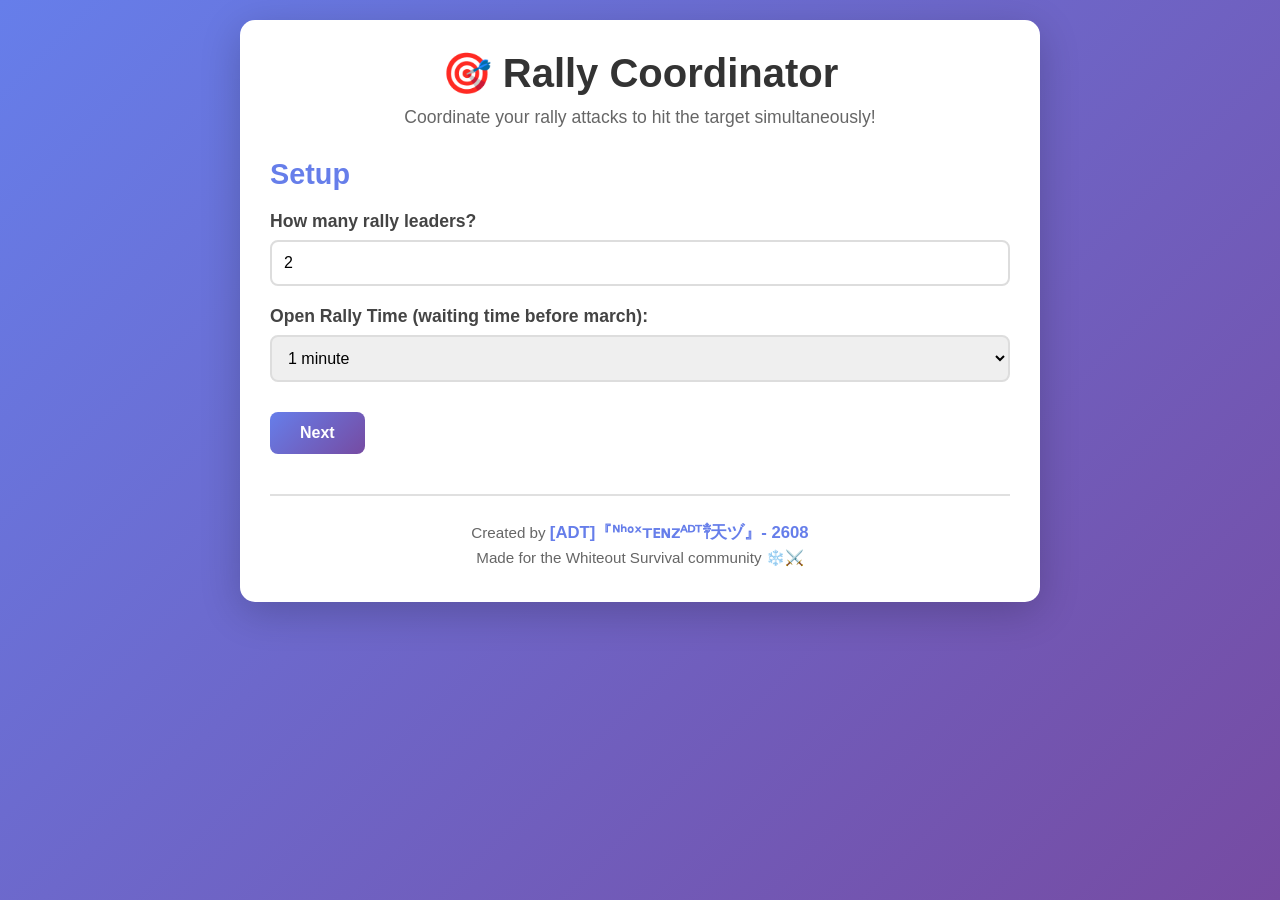
==== index.html @ 28bd3391 "Add the Add rally leader button" ====
<!DOCTYPE html>
<html lang="en">
<head>
    <meta charset="UTF-8">
    <meta name="viewport" content="width=device-width, initial-scale=1.0">
    <title>Whiteout Survival - Rally Coordinator</title>
    <link rel="stylesheet" href="styles.css">
</head>
<body>
    <div class="container">
        <h1>🎯 Rally Coordinator</h1>
        <p class="subtitle">Coordinate your rally attacks to hit the target simultaneously!</p>
        
        <div id="setup-section" class="section">
            <h2>Setup</h2>
            <div class="form-group">
                <label for="numLeaders">How many rally leaders?</label>
                <input type="number" id="numLeaders" min="2" max="10" value="2">
            </div>
            
            <div class="form-group">
                <label for="openRallyTime">Open Rally Time (waiting time before march):</label>
                <select id="openRallyTime">
                    <option value="60">1 minute</option>
                    <option value="180">3 minutes</option>
                    <option value="300">5 minutes</option>
                    <option value="600">10 minutes</option>
                </select>
            </div>
            
            <button onclick="setupLeaders()" class="btn btn-primary">Next</button>
        </div>
        
        <div id="leaders-section" class="section hidden">
            <h2>Rally Leaders Information</h2>
            <div id="leadersInputs"></div>
            <button onclick="addRallyLeader()" class="btn btn-add">+ Add Rally Leader</button>
            <button onclick="calculateTiming()" class="btn btn-primary">Calculate Rally Timing</button>
            <button onclick="reset()" class="btn btn-secondary">Reset</button>
        </div>
        
        <div id="results-section" class="section hidden">
            <h2>📊 Rally Timing Results</h2>
            <div id="results"></div>
            <button onclick="reset()" class="btn btn-secondary">Start Over</button>
        </div>
        
        <footer class="footer">
            <p>Created by <strong>[ADT]『ᴺʰᵒˣᴛᴇɴᴢᴬᴰᵀ༒天ヅ』- 2608</strong></p>
            <p>Made for the Whiteout Survival community ❄️⚔️</p>
        </footer>
    </div>
    
    <script src="script.js"></script>
</body>
</html>
---- styles.css ----
* {
    margin: 0;
    padding: 0;
    box-sizing: border-box;
}

body {
    font-family: 'Segoe UI', Tahoma, Geneva, Verdana, sans-serif;
    background: linear-gradient(135deg, #667eea 0%, #764ba2 100%);
    min-height: 100vh;
    padding: 20px;
}

.container {
    max-width: 800px;
    margin: 0 auto;
    background: white;
    border-radius: 15px;
    box-shadow: 0 10px 40px rgba(0, 0, 0, 0.2);
    padding: 30px;
}

h1 {
    color: #333;
    text-align: center;
    margin-bottom: 10px;
    font-size: 2.5em;
}

.subtitle {
    text-align: center;
    color: #666;
    margin-bottom: 30px;
    font-size: 1.1em;
}

h2 {
    color: #667eea;
    margin-bottom: 20px;
    font-size: 1.8em;
}

.section {
    margin-bottom: 30px;
}

.hidden {
    display: none;
}

.form-group {
    margin-bottom: 20px;
}

label {
    display: block;
    font-weight: 600;
    color: #444;
    margin-bottom: 8px;
    font-size: 1.1em;
}

input[type="number"],
input[type="text"],
select {
    width: 100%;
    padding: 12px;
    border: 2px solid #ddd;
    border-radius: 8px;
    font-size: 16px;
    transition: border-color 0.3s;
}

input[type="number"]:focus,
input[type="text"]:focus,
select:focus {
    outline: none;
    border-color: #667eea;
}

.time-inputs {
    display: grid;
    grid-template-columns: 1fr 1fr;
    gap: 10px;
}

.time-inputs input {
    width: 100%;
}

.leader-card {
    background: #f8f9fa;
    padding: 20px;
    border-radius: 10px;
    margin-bottom: 15px;
    border-left: 4px solid #667eea;
}

.leader-card h3 {
    color: #667eea;
    margin-bottom: 15px;
}

.btn {
    padding: 12px 30px;
    border: none;
    border-radius: 8px;
    font-size: 16px;
    font-weight: 600;
    cursor: pointer;
    transition: all 0.3s;
    margin-right: 10px;
    margin-top: 10px;
}

.btn-primary {
    background: linear-gradient(135deg, #667eea 0%, #764ba2 100%);
    color: white;
}

.btn-primary:hover {
    transform: translateY(-2px);
    box-shadow: 0 5px 15px rgba(102, 126, 234, 0.4);
}

.btn-secondary {
    background: #6c757d;
    color: white;
}

.btn-secondary:hover {
    background: #5a6268;
    transform: translateY(-2px);
}

.btn-add {
    background: linear-gradient(135deg, #16a34a 0%, #15803d 100%);
    color: #fff;
}

.btn-add:hover {
    transform: translateY(-2px);
    box-shadow: 0 5px 15px rgba(22, 163, 74, 0.35);
}

.result-card {
    background: linear-gradient(135deg, #f093fb 0%, #f5576c 100%);
    color: white;
    padding: 20px;
    border-radius: 10px;
    margin-bottom: 15px;
    box-shadow: 0 5px 15px rgba(0, 0, 0, 0.1);
}

.result-card.first {
    background: linear-gradient(135deg, #4facfe 0%, #00f2fe 100%);
}

.result-card h3 {
    font-size: 1.5em;
    margin-bottom: 10px;
}

.result-card p {
    font-size: 1.1em;
    margin: 5px 0;
}

.result-card .badge {
    display: inline-block;
    background: rgba(255, 255, 255, 0.3);
    padding: 5px 15px;
    border-radius: 20px;
    font-size: 0.9em;
    margin-top: 10px;
}

.btn-edit {
    background: rgba(255, 255, 255, 0.2);
    color: #fff;
    border: 1px solid rgba(255, 255, 255, 0.35);
    padding: 8px 16px;
    font-size: 0.95em;
    margin-left: 10px;
}

.btn-edit:hover {
    background: rgba(255, 255, 255, 0.32);
    transform: translateY(-1px);
}

.result-card .inline-edit-grid {
    margin-top: 10px;
}

.result-card .inline-edit-row {
    display: grid;
    grid-template-columns: 1fr 1fr;
    gap: 10px;
}

.result-card .inline-edit-grid label {
    font-size: 0.95em;
    color: rgba(255, 255, 255, 0.9);
}

.result-card .inline-edit-grid input {
    width: 100%;
    padding: 10px;
    border-radius: 8px;
    border: 2px solid rgba(255, 255, 255, 0.35);
    background: rgba(255, 255, 255, 0.12);
    color: #fff;
}

.result-card .inline-edit-grid input::placeholder {
    color: rgba(255, 255, 255, 0.7);
}

.result-card .inline-edit-actions {
    margin-top: 8px;
    display: flex;
    gap: 10px;
}

.btn-save-edit {
    background: rgba(16, 185, 129, 0.22);
    color: #fff;
    border: 1px solid rgba(16, 185, 129, 0.7);
    padding: 9px 18px;
}

.btn-save-edit:hover {
    background: rgba(16, 185, 129, 0.34);
}

.btn-cancel-edit {
    background: rgba(239, 68, 68, 0.2);
    color: #fff;
    border: 1px solid rgba(239, 68, 68, 0.7);
    padding: 9px 18px;
}

.btn-cancel-edit:hover {
    background: rgba(239, 68, 68, 0.34);
}

.summary {
    background: #e7f3ff;
    border-left: 4px solid #2196F3;
    padding: 20px;
    border-radius: 8px;
    margin-bottom: 20px;
}

.summary h3 {
    color: #2196F3;
    margin-bottom: 10px;
}

.summary p {
    color: #333;
    font-size: 1.1em;
    margin: 5px 0;
}

.summary .leader-highlight {
    display: inline-block;
    margin-left: 6px;
    padding: 3px 10px;
    border-radius: 999px;
    background: #2196F3;
    color: #fff;
    font-weight: 700;
    letter-spacing: 0.2px;
}

.summary .timeline-leader {
    margin: 0 6px;
}

.summary .timeline-leader.first-leader {
    background: #ff8f00;
    box-shadow: 0 0 0 2px rgba(255, 143, 0, 0.25);
}

/* Countdown Timer Panel */
.countdown-panel {
    background: linear-gradient(135deg, #1a1a2e 0%, #16213e 100%);
    color: #e0e0e0;
    border-left: 4px solid #764ba2;
    padding: 20px;
    border-radius: 8px;
    margin-bottom: 20px;
    text-align: center;
}

.countdown-panel h3 {
    color: #c084fc;
    margin-bottom: 8px;
    font-size: 1.3em;
}

.countdown-hint {
    font-size: 1em;
    margin-bottom: 15px;
    color: #b0b0c0;
}

.timer-controls {
    display: flex;
    justify-content: center;
    flex-wrap: wrap;
    gap: 10px;
}

.btn-start {
    background: linear-gradient(135deg, #22c55e 0%, #16a34a 100%);
    color: white;
    font-size: 1.1em;
    padding: 14px 36px;
}

.btn-start:hover {
    transform: translateY(-2px);
    box-shadow: 0 5px 15px rgba(34, 197, 94, 0.4);
}

.btn-start:disabled {
    background: #4b5563;
    transform: none;
    box-shadow: none;
    cursor: default;
}

.btn-cancel {
    background: linear-gradient(135deg, #ef4444 0%, #b91c1c 100%);
    color: #fff;
    font-size: 1em;
    padding: 14px 22px;
}

.btn-cancel:hover {
    transform: translateY(-2px);
    box-shadow: 0 5px 15px rgba(239, 68, 68, 0.35);
}

.btn-cancel:disabled {
    background: #4b5563;
    transform: none;
    box-shadow: none;
    cursor: default;
}

.leader-alert {
    margin: 14px 0 6px;
    padding: 12px 20px;
    background: rgba(239, 68, 68, 0.15);
    border: 2px solid #ef4444;
    border-radius: 8px;
    font-size: 1.2em;
    font-weight: 700;
    color: #fca5a5;
    transition: opacity 1s ease;
}

.leader-alert.hidden {
    display: none;
}

.leader-alert.alert-visible {
    display: block;
    opacity: 1;
}

.leader-alert.fade-out {
    opacity: 0;
}

.countdown-next {
    font-size: 1.05em;
    color: #94a3b8;
    margin: 14px 0 4px;
}

.countdown-timer {
    font-size: 3.5em;
    font-weight: 800;
    color: #ffffff;
    letter-spacing: 4px;
    margin: 4px 0 14px;
    font-variant-numeric: tabular-nums;
    font-family: 'Courier New', monospace;
}

.countdown-timer.target-hit {
    font-size: 1.6em;
    color: #4ade80;
    letter-spacing: 1px;
    font-family: inherit;
}

.leader-status-list {
    display: flex;
    flex-wrap: wrap;
    gap: 8px;
    justify-content: center;
    margin-top: 6px;
}

.leader-status-item {
    padding: 5px 14px;
    border-radius: 999px;
    font-size: 0.95em;
    font-weight: 600;
    border: 2px solid transparent;
}

.leader-status-item.waiting {
    background: rgba(255, 255, 255, 0.06);
    color: #94a3b8;
    border-color: #374151;
}

.leader-status-item.started {
    background: rgba(34, 197, 94, 0.15);
    color: #4ade80;
    border-color: #22c55e;
}

.footer {
    margin-top: 40px;
    padding-top: 20px;
    border-top: 2px solid #e0e0e0;
    text-align: center;
    color: #666;
}

.footer p {
    margin: 5px 0;
    font-size: 0.95em;
}

.footer strong {
    color: #667eea;
    font-size: 1.1em;
}

@media (max-width: 600px) {
    .container {
        padding: 20px;
    }
    
    h1 {
        font-size: 2em;
    }
    
    .time-inputs {
        grid-template-columns: 1fr;
    }
}
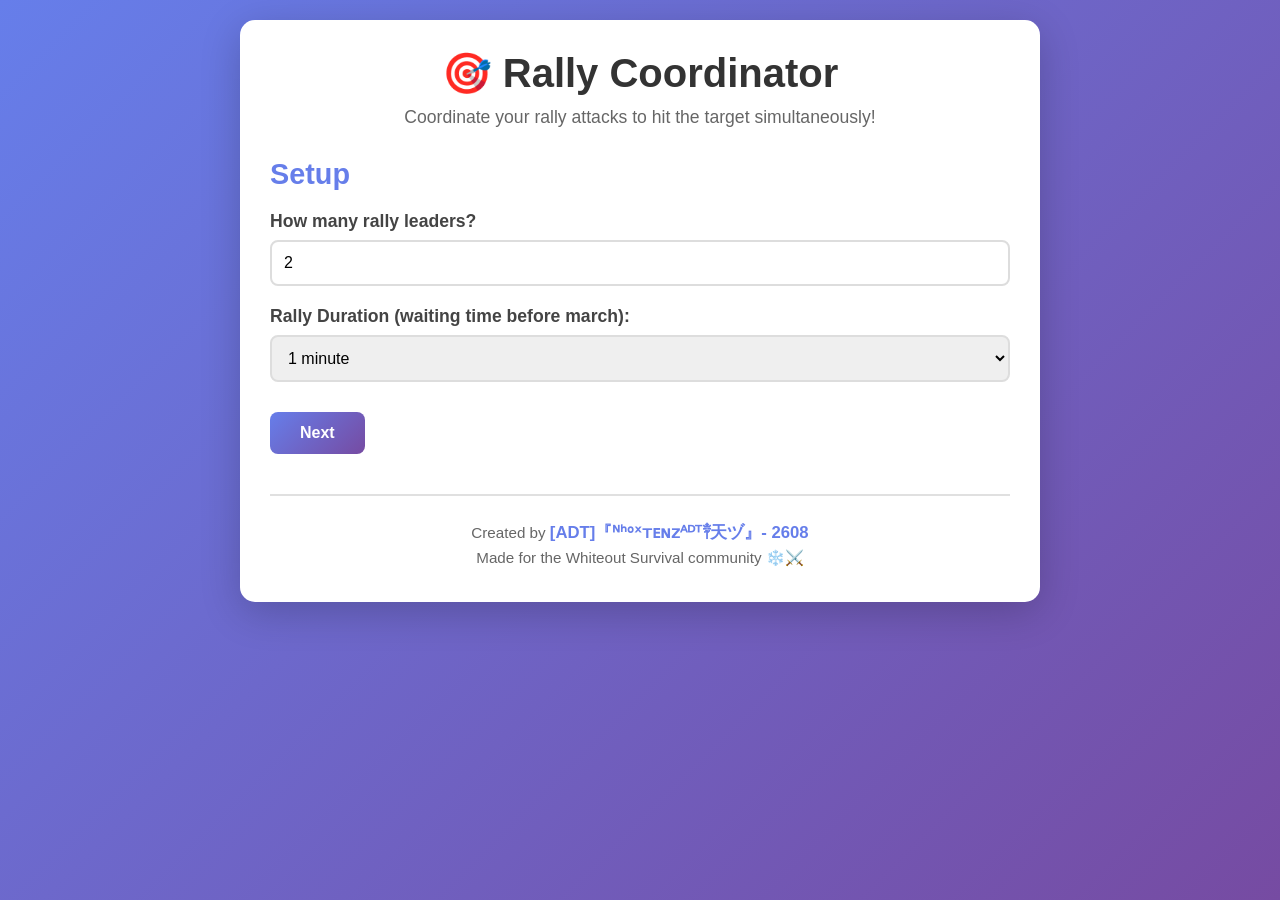
==== commit 5b2e2921: "Remove Value as Leader Name and make leader name as required" ====
--- a/index.html
+++ b/index.html
@@ -19,7 +19,7 @@
             </div>
             
             <div class="form-group">
-                <label for="openRallyTime">Open Rally Time (waiting time before march):</label>
+                <label for="openRallyTime">Rally Duration (waiting time before march):</label>
                 <select id="openRallyTime">
                     <option value="60">1 minute</option>
                     <option value="180">3 minutes</option>
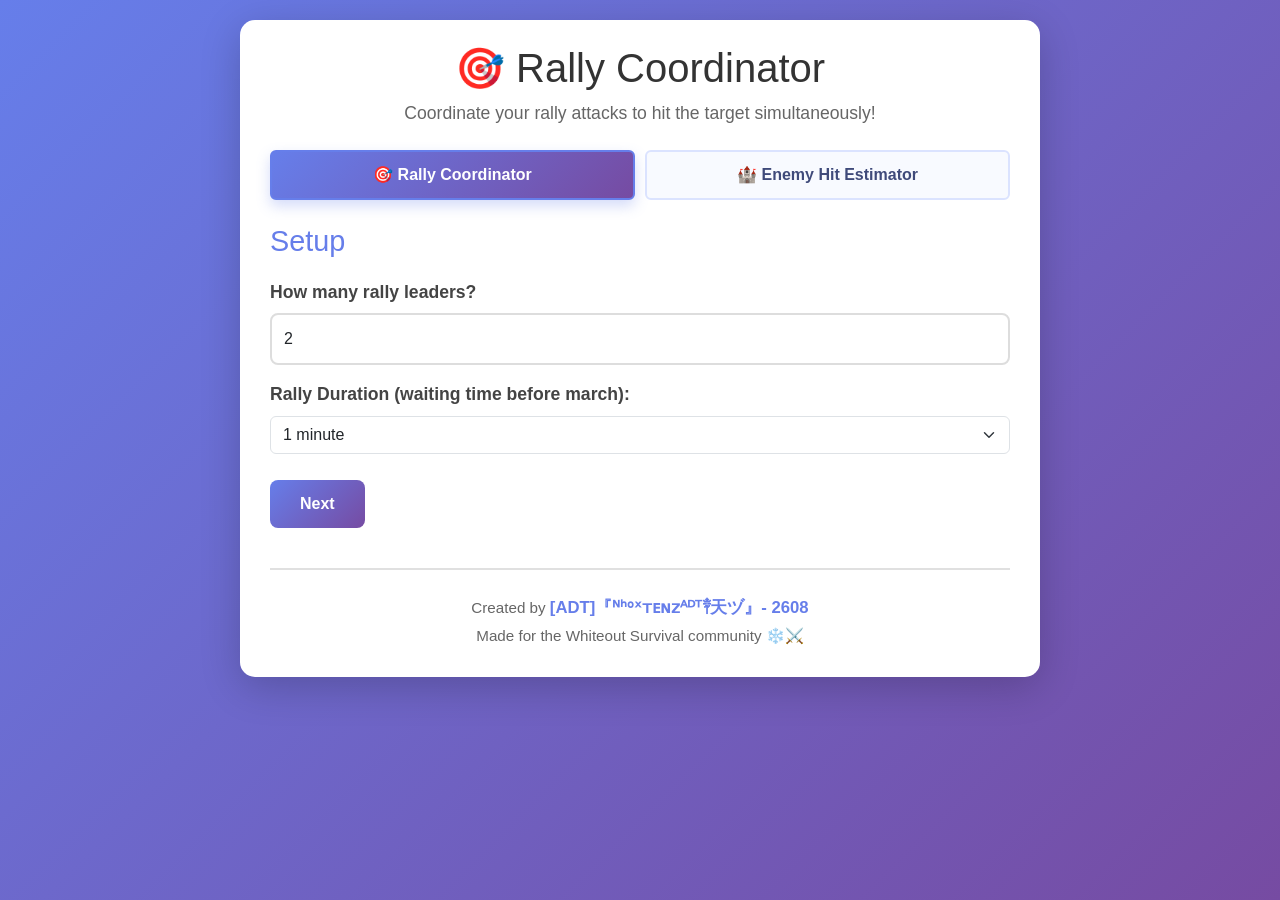
==== commit 97848c45: "Add enemy estimator tab" ====
--- a/index.html
+++ b/index.html
@@ -4,23 +4,36 @@
     <meta charset="UTF-8">
     <meta name="viewport" content="width=device-width, initial-scale=1.0">
     <title>Whiteout Survival - Rally Coordinator</title>
+    <link
+        rel="stylesheet"
+        href="https://cdn.jsdelivr.net/npm/bootstrap@5.3.3/dist/css/bootstrap.min.css"
+        integrity="sha384-QWTKZyjpPEjISv5WaRU9OFeRpok6YctnYmDr5pNlyT2bRjXh0JMhjY6hW+ALEwIH"
+        crossorigin="anonymous"
+    >
     <link rel="stylesheet" href="styles.css">
 </head>
 <body>
-    <div class="container">
-        <h1>🎯 Rally Coordinator</h1>
-        <p class="subtitle">Coordinate your rally attacks to hit the target simultaneously!</p>
+    <div class="container py-4">
+        <h1 class="mb-2">🎯 Rally Coordinator</h1>
+        <p class="subtitle mb-4">Coordinate your rally attacks to hit the target simultaneously!</p>
+
+        <div class="tab-nav nav nav-pills mb-4" role="tablist" aria-label="Coordinator tabs">
+            <button id="tabCoordinatorBtn" class="tab-btn nav-link active" onclick="switchTab('coordinator')" type="button">🎯 Rally Coordinator</button>
+            <button id="tabEnemyBtn" class="tab-btn nav-link" onclick="switchTab('enemy')" type="button">🏰 Enemy Hit Estimator</button>
+        </div>
+
+        <div id="coordinator-tab" class="tab-panel">
         
         <div id="setup-section" class="section">
             <h2>Setup</h2>
-            <div class="form-group">
-                <label for="numLeaders">How many rally leaders?</label>
-                <input type="number" id="numLeaders" min="2" max="10" value="2">
+            <div class="form-group mb-3">
+                <label for="numLeaders" class="form-label">How many rally leaders?</label>
+                <input type="number" id="numLeaders" class="form-control" min="2" max="10" value="2">
             </div>
             
-            <div class="form-group">
-                <label for="openRallyTime">Rally Duration (waiting time before march):</label>
-                <select id="openRallyTime">
+            <div class="form-group mb-3">
+                <label for="openRallyTime" class="form-label">Rally Duration (waiting time before march):</label>
+                <select id="openRallyTime" class="form-select">
                     <option value="60">1 minute</option>
                     <option value="180">3 minutes</option>
                     <option value="300">5 minutes</option>
@@ -28,21 +41,75 @@
                 </select>
             </div>
             
-            <button onclick="setupLeaders()" class="btn btn-primary">Next</button>
+            <div class="d-flex flex-wrap gap-2">
+                <button onclick="setupLeaders()" class="btn btn-primary">Next</button>
+            </div>
         </div>
         
         <div id="leaders-section" class="section hidden">
             <h2>Rally Leaders Information</h2>
             <div id="leadersInputs"></div>
-            <button onclick="addRallyLeader()" class="btn btn-add">+ Add Rally Leader</button>
-            <button onclick="calculateTiming()" class="btn btn-primary">Calculate Rally Timing</button>
-            <button onclick="reset()" class="btn btn-secondary">Reset</button>
+            <div class="d-flex flex-wrap gap-2">
+                <button onclick="addRallyLeader()" class="btn btn-add">+ Add Rally Leader</button>
+                <button onclick="calculateTiming()" class="btn btn-primary">Calculate Rally Timing</button>
+                <button onclick="reset()" class="btn btn-secondary">Reset</button>
+            </div>
         </div>
         
         <div id="results-section" class="section hidden">
             <h2>📊 Rally Timing Results</h2>
             <div id="results"></div>
-            <button onclick="reset()" class="btn btn-secondary">Start Over</button>
+            <div class="d-flex flex-wrap gap-2">
+                <button onclick="reset()" class="btn btn-secondary">Start Over</button>
+            </div>
+        </div>
+
+        </div>
+
+        <div id="enemy-tab" class="tab-panel hidden">
+            <div class="section">
+                <h2>🏰 Enemy Estimation Time</h2>
+                <div class="summary enemy-summary">
+                    <p><strong>Use this tab to estimate when an enemy rally will hit your building.</strong></p>
+                </div>
+
+                <div class="form-group mb-3">
+                    <label for="enemyOpenRallyTime" class="form-label">Enemy Rally Duration (before march):</label>
+                    <select id="enemyOpenRallyTime" class="form-select">
+                        <option value="60">1 minute</option>
+                        <option value="180">3 minutes</option>
+                        <option value="300">5 minutes</option>
+                        <option value="600">10 minutes</option>
+                    </select>
+                </div>
+
+                <div class="form-group mb-3">
+                    <label class="form-label">Enemy Marching Time to Building:</label>
+                    <div class="time-inputs">
+                        <div>
+                            <label for="enemyMarchMinutes" class="form-label" style="font-size: 0.9em;">Minutes:</label>
+                            <input type="number" id="enemyMarchMinutes" class="form-control" min="0" max="60" value="0" placeholder="Minutes">
+                        </div>
+                        <div>
+                            <label for="enemyMarchSeconds" class="form-label" style="font-size: 0.9em;">Seconds:</label>
+                            <input type="number" id="enemyMarchSeconds" class="form-control" min="0" max="59" value="0" placeholder="Seconds">
+                        </div>
+                    </div>
+                </div>
+
+                <div class="form-group mb-3">
+                    <label for="enemyStartUtc" class="form-label">Enemy Rally Opened At (UTC, optional):</label>
+                    <input type="text" id="enemyStartUtc" class="form-control" value="" placeholder="HH:MM or HH:MM:SS (24-hour)" inputmode="numeric" autocomplete="off">
+                    <small class="utc-help">If provided, the exact UTC hit clock time will be calculated.</small>
+                </div>
+
+                <div class="d-flex flex-wrap gap-2">
+                    <button onclick="estimateEnemyHitTime()" class="btn btn-primary">Estimate Hit Time</button>
+                    <button onclick="clearEnemyEstimate()" class="btn btn-secondary">Clear</button>
+                </div>
+
+                <div id="enemyResults" class="summary hidden mt-3"></div>
+            </div>
         </div>
         
         <footer class="footer">
@@ -51,6 +118,11 @@
         </footer>
     </div>
     
+    <script
+        src="https://cdn.jsdelivr.net/npm/bootstrap@5.3.3/dist/js/bootstrap.bundle.min.js"
+        integrity="sha384-YvpcrYf0tY3lHB60NNkmXc5s9fDVZLESaAA55NDzOxhy9GkcIdslK1eN7N6jIeHz"
+        crossorigin="anonymous"
+    ></script>
     <script src="script.js"></script>
 </body>
 </html>
--- a/styles.css
+++ b/styles.css
@@ -40,6 +40,43 @@
     font-size: 1.8em;
 }
 
+.tab-nav {
+    display: flex;
+    flex-wrap: wrap;
+    gap: 10px;
+    margin-bottom: 24px;
+}
+
+.tab-btn {
+    flex: 1;
+    min-width: 220px;
+    border: 2px solid #dbe3ff;
+    border-radius: 10px;
+    background: #f8faff;
+    color: #3f4a7a;
+    font-size: 1em;
+    font-weight: 700;
+    padding: 11px 14px;
+    cursor: pointer;
+    transition: all 0.25s;
+}
+
+.tab-btn:hover {
+    border-color: #aebdff;
+    transform: translateY(-1px);
+}
+
+.tab-btn.active {
+    background: linear-gradient(135deg, #667eea 0%, #764ba2 100%);
+    border-color: #667eea;
+    color: #fff;
+    box-shadow: 0 6px 14px rgba(102, 126, 234, 0.28);
+}
+
+.enemy-summary {
+    margin-bottom: 16px;
+}
+
 .section {
     margin-bottom: 30px;
 }
@@ -62,6 +99,7 @@
 
 input[type="number"],
 input[type="text"],
+input[type="time"],
 select {
     width: 100%;
     padding: 12px;
@@ -73,9 +111,51 @@
 
 input[type="number"]:focus,
 input[type="text"]:focus,
+input[type="time"]:focus,
 select:focus {
     outline: none;
     border-color: #667eea;
+}
+
+.utc-option-group {
+    margin-top: 4px;
+}
+
+.utc-option-row {
+    display: flex;
+    align-items: center;
+    gap: 10px;
+}
+
+.utc-option-row input[type="checkbox"] {
+    width: 18px;
+    height: 18px;
+    cursor: pointer;
+}
+
+.utc-checkbox-label {
+    margin-bottom: 0;
+    font-size: 1em;
+    cursor: pointer;
+}
+
+.utc-help {
+    display: block;
+    margin-top: 6px;
+    color: #6b7280;
+    font-size: 0.9em;
+}
+
+.utc-results-panel {
+    margin-bottom: 16px;
+}
+
+.utc-time-row {
+    margin-bottom: 8px;
+}
+
+.utc-apply-btn {
+    margin-top: 0;
 }
 
 .time-inputs {
@@ -144,7 +224,7 @@
 }
 
 .result-card {
-    background: linear-gradient(135deg, #f093fb 0%, #f5576c 100%);
+    background: linear-gradient(135deg, #42a5f5 0%, #1e88e5 100%);
     color: white;
     padding: 20px;
     border-radius: 10px;
@@ -153,7 +233,7 @@
 }
 
 .result-card.first {
-    background: linear-gradient(135deg, #4facfe 0%, #00f2fe 100%);
+    background: linear-gradient(135deg, #fb7185 0%, #e11d48 100%);
 }
 
 .result-card h3 {
@@ -279,9 +359,10 @@
     margin: 0 6px;
 }
 
+.summary .leader-highlight.first-leader,
 .summary .timeline-leader.first-leader {
-    background: #ff8f00;
-    box-shadow: 0 0 0 2px rgba(255, 143, 0, 0.25);
+    background: #e11d48;
+    box-shadow: 0 0 0 2px rgba(225, 29, 72, 0.25);
 }
 
 /* Countdown Timer Panel */
@@ -458,4 +539,8 @@
     .time-inputs {
         grid-template-columns: 1fr;
     }
-}
+
+    .tab-btn {
+        min-width: 100%;
+    }
+}
